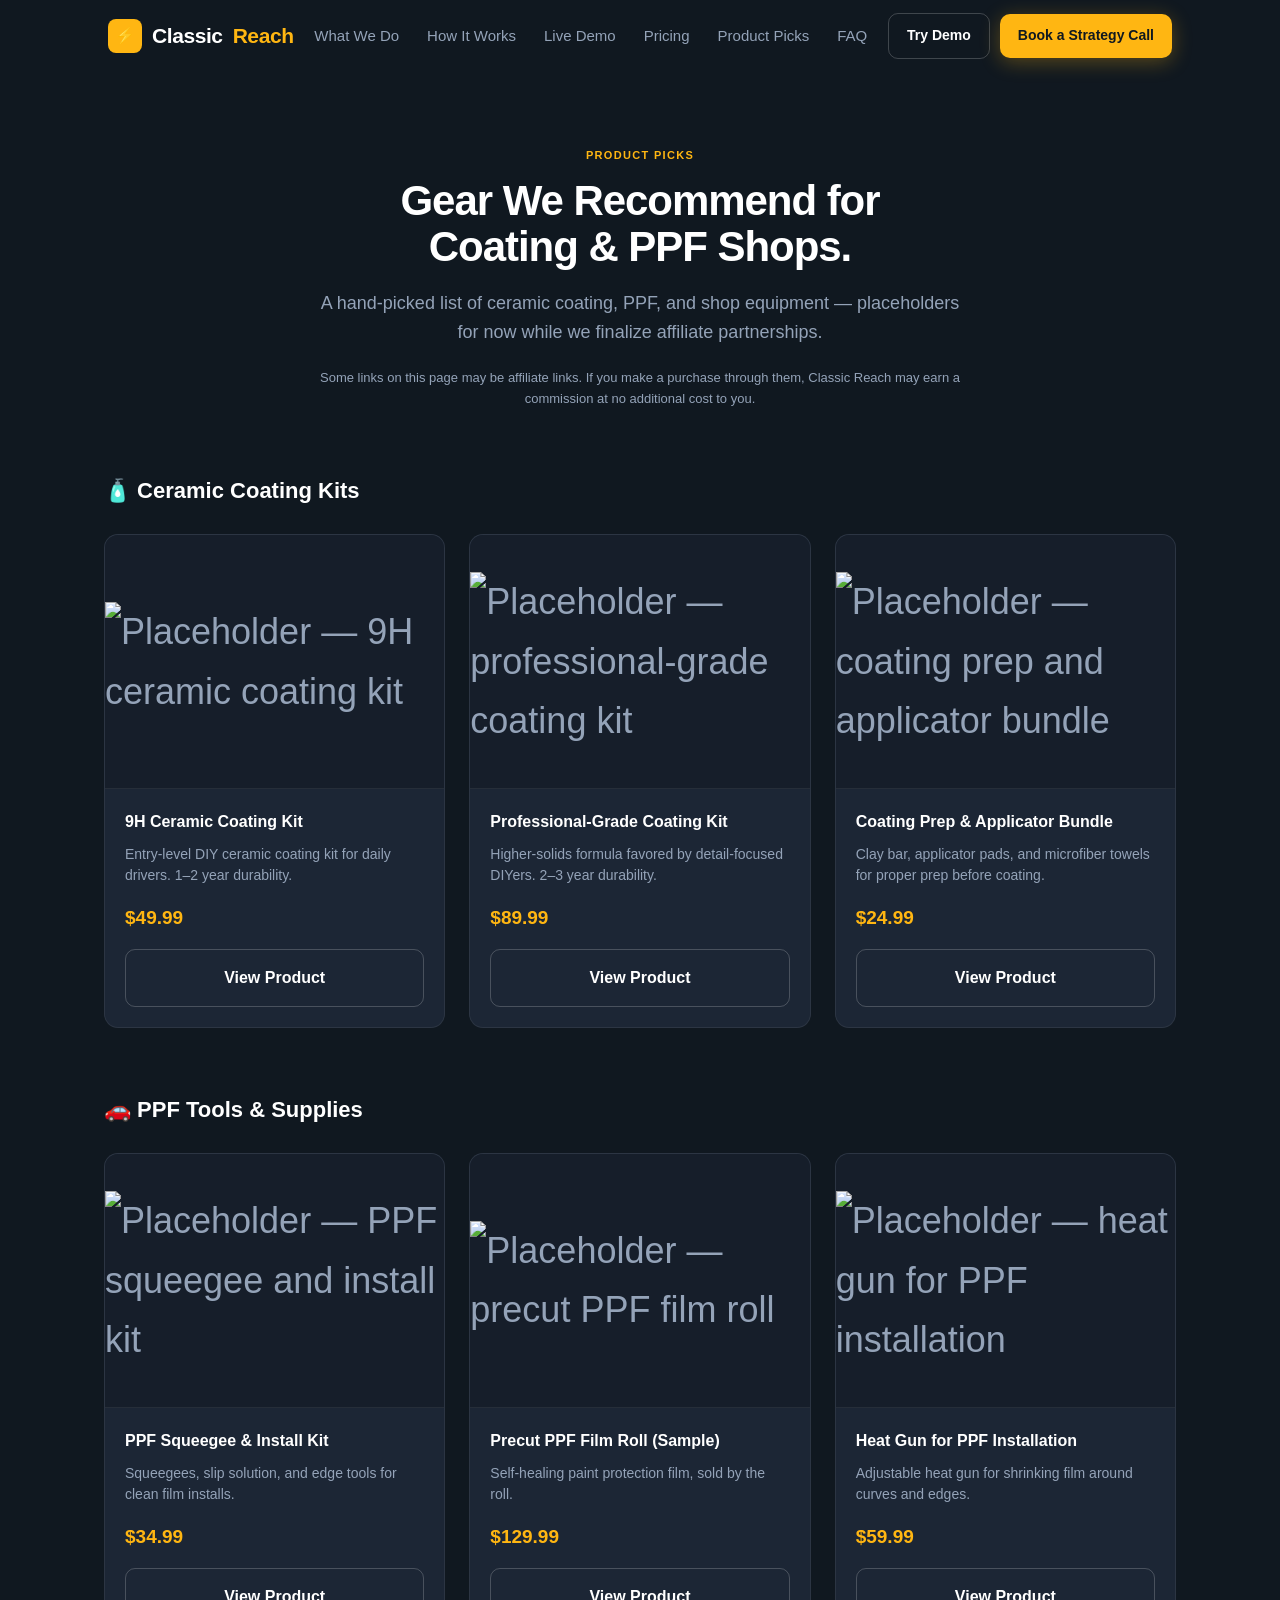
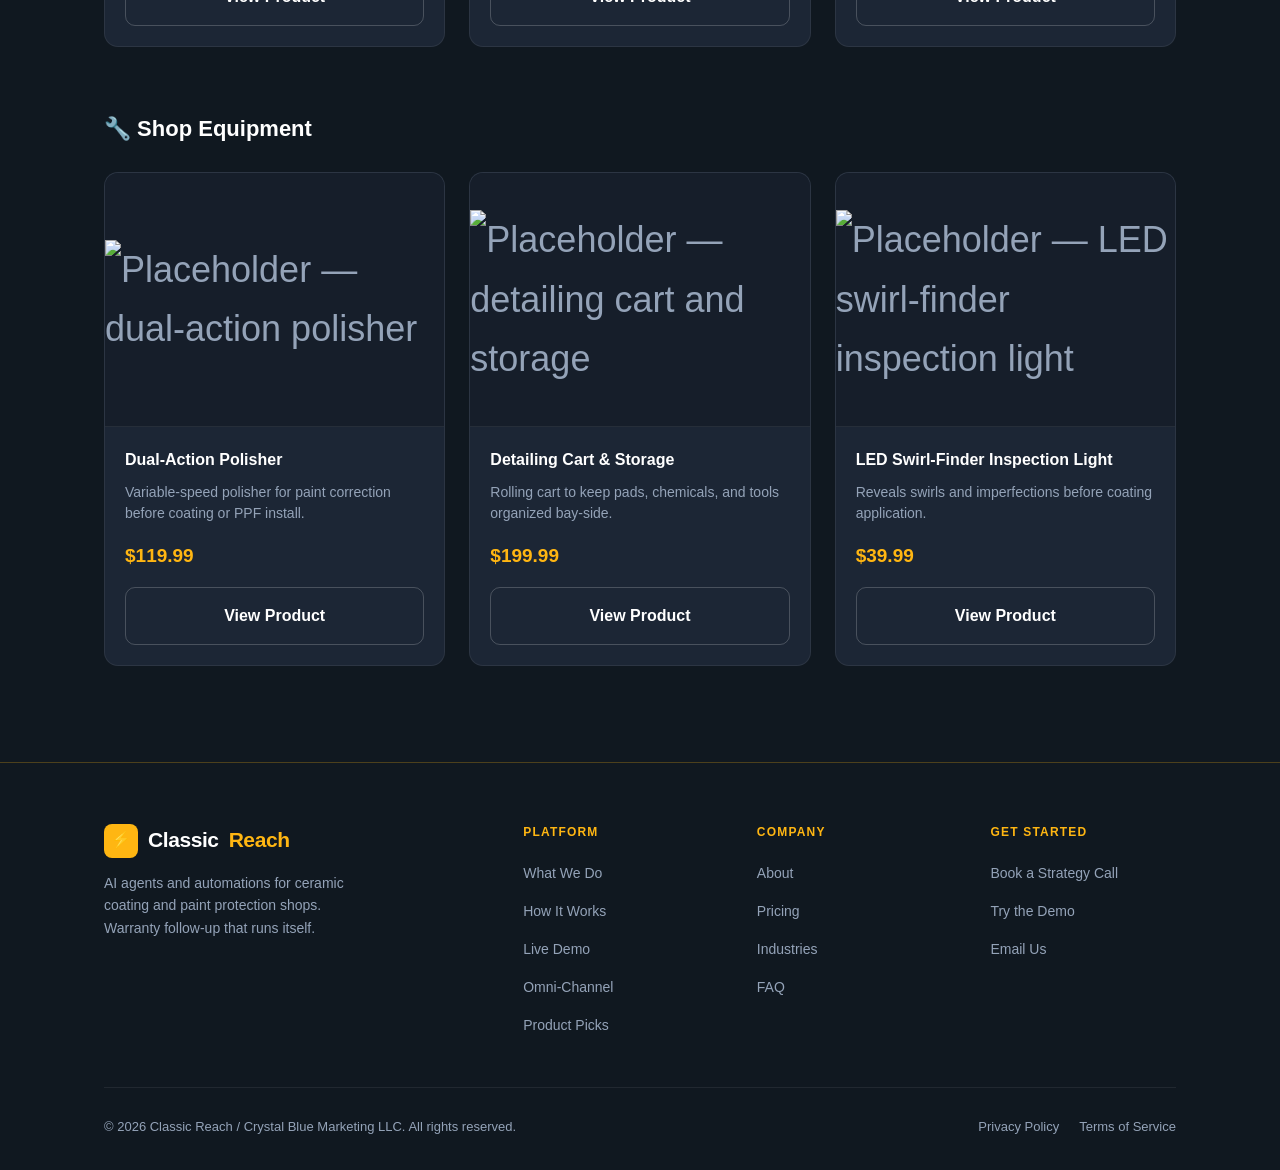
==== affiliate-products.html @ bcdd55a0 "Add Product Picks affiliate page with placeholder products New affiliate-products.html with dummy pr" ====
<!DOCTYPE html>
<html lang="en">
<head>
  <meta charset="UTF-8" />
  <meta name="viewport" content="width=device-width, initial-scale=1.0" />
  <meta name="description" content="Recommended ceramic coating kits, PPF tools, and shop equipment for coating and paint protection shops, hand-picked by Classic Reach." />
  <meta property="og:title" content="Recommended Products for Coating &amp; PPF Shops | Classic Reach" />
  <meta property="og:description" content="Ceramic coating kits, PPF tools, and shop equipment we recommend." />
  <title>Recommended Products for Coating &amp; PPF Shops | Classic Reach</title>
  <link rel="stylesheet" href="styles.css" />
  <link rel="icon" href="data:image/svg+xml,<svg xmlns='http://www.w3.org/2000/svg' viewBox='0 0 100 100'><rect width='100' height='100' rx='20' fill='%23FFB612'/><text y='.9em' font-size='60' x='50%' dominant-baseline='middle' text-anchor='middle'>⚡</text></svg>" />
</head>
<body>

<!-- ============================================================
     NAV
     ============================================================ -->
<nav id="cr-nav" class="scrolled">
  <div class="cr-nav-inner">
    <a href="/" class="cr-logo">
      <div class="cr-logo-mark">⚡</div>
      Classic<span>Reach</span>
    </a>

    <ul class="cr-nav-links">
      <li><a href="/#cr-capabilities">What We Do</a></li>
      <li><a href="/#cr-how">How It Works</a></li>
      <li><a href="/#cr-demo">Live Demo</a></li>
      <li><a href="/#cr-pricing">Pricing</a></li>
      <li><a href="/affiliate-products">Product Picks</a></li>
      <li><a href="/#cr-faq">FAQ</a></li>
    </ul>

    <div class="cr-nav-cta">
      <a href="/#cr-demo" class="cr-btn cr-btn-outline" style="padding:10px 18px;font-size:14px;">Try Demo</a>
      <a href="/#cr-cta" class="cr-btn cr-btn-gold" style="padding:10px 18px;font-size:14px;">Book a Strategy Call</a>
    </div>

    <button class="cr-hamburger" id="cr-hamburger" aria-label="Open menu">
      <span></span><span></span><span></span>
    </button>
  </div>
  <div class="cr-mobile-menu" id="cr-mobile-menu">
    <a href="/#cr-capabilities">What We Do</a>
    <a href="/#cr-how">How It Works</a>
    <a href="/#cr-demo">Live Demo</a>
    <a href="/#cr-pricing">Pricing</a>
    <a href="/affiliate-products">Product Picks</a>
    <a href="/#cr-faq">FAQ</a>
    <a href="/#cr-cta">Book a Strategy Call →</a>
  </div>
</nav>

<!-- ============================================================
     PRODUCT PICKS
     ============================================================ -->
<section id="cr-products" class="cr-section" style="padding-top:140px;">
  <div class="cr-container">
    <div class="cr-text-center">
      <span class="cr-label cr-fade">Product Picks</span>
      <h2 class="cr-title cr-fade cr-fade-delay-1">Gear We Recommend for<br>Coating &amp; PPF Shops.</h2>
      <p class="cr-sub cr-fade cr-fade-delay-2" style="margin-left:auto;margin-right:auto;">
        A hand-picked list of ceramic coating, PPF, and shop equipment — placeholders for now while we finalize affiliate partnerships.
      </p>
    </div>

    <p class="cr-products-disclosure cr-fade cr-fade-delay-2">
      Some links on this page may be affiliate links. If you make a purchase through them, Classic Reach may earn a commission at no additional cost to you.
    </p>

    <!--
      PLACEHOLDER CONTENT — every card below uses a dummy image, name, price,
      and href="#". Swap in real product name, image src, price, and the
      approved affiliate link once partnerships are confirmed.
    -->

    <!-- Category 1: Ceramic Coating Kits -->
    <div class="cr-products-category">
      <h3 class="cr-products-category-title">🧴 Ceramic Coating Kits</h3>
      <div class="cr-products-grid">

        <div class="cr-product-card cr-fade">
          <div class="cr-product-image">
            <img src="https://placehold.co/400x300/1c2635/94a3b8?text=Product+Photo" alt="Placeholder — 9H ceramic coating kit" />
          </div>
          <div class="cr-product-body">
            <div class="cr-product-name">9H Ceramic Coating Kit</div>
            <p class="cr-product-desc">Entry-level DIY ceramic coating kit for daily drivers. 1–2 year durability.</p>
            <div class="cr-product-price">$49.99</div>
            <a href="#" class="cr-btn cr-btn-outline cr-product-cta"><!-- TODO: affiliate link -->View Product</a>
          </div>
        </div>

        <div class="cr-product-card cr-fade cr-fade-delay-1">
          <div class="cr-product-image">
            <img src="https://placehold.co/400x300/1c2635/94a3b8?text=Product+Photo" alt="Placeholder — professional-grade coating kit" />
          </div>
          <div class="cr-product-body">
            <div class="cr-product-name">Professional-Grade Coating Kit</div>
            <p class="cr-product-desc">Higher-solids formula favored by detail-focused DIYers. 2–3 year durability.</p>
            <div class="cr-product-price">$89.99</div>
            <a href="#" class="cr-btn cr-btn-outline cr-product-cta"><!-- TODO: affiliate link -->View Product</a>
          </div>
        </div>

        <div class="cr-product-card cr-fade cr-fade-delay-2">
          <div class="cr-product-image">
            <img src="https://placehold.co/400x300/1c2635/94a3b8?text=Product+Photo" alt="Placeholder — coating prep and applicator bundle" />
          </div>
          <div class="cr-product-body">
            <div class="cr-product-name">Coating Prep &amp; Applicator Bundle</div>
            <p class="cr-product-desc">Clay bar, applicator pads, and microfiber towels for proper prep before coating.</p>
            <div class="cr-product-price">$24.99</div>
            <a href="#" class="cr-btn cr-btn-outline cr-product-cta"><!-- TODO: affiliate link -->View Product</a>
          </div>
        </div>

      </div>
    </div>

    <!-- Category 2: PPF Tools & Supplies -->
    <div class="cr-products-category">
      <h3 class="cr-products-category-title">🚗 PPF Tools &amp; Supplies</h3>
      <div class="cr-products-grid">

        <div class="cr-product-card cr-fade">
          <div class="cr-product-image">
            <img src="https://placehold.co/400x300/1c2635/94a3b8?text=Product+Photo" alt="Placeholder — PPF squeegee and install kit" />
          </div>
          <div class="cr-product-body">
            <div class="cr-product-name">PPF Squeegee &amp; Install Kit</div>
            <p class="cr-product-desc">Squeegees, slip solution, and edge tools for clean film installs.</p>
            <div class="cr-product-price">$34.99</div>
            <a href="#" class="cr-btn cr-btn-outline cr-product-cta"><!-- TODO: affiliate link -->View Product</a>
          </div>
        </div>

        <div class="cr-product-card cr-fade cr-fade-delay-1">
          <div class="cr-product-image">
            <img src="https://placehold.co/400x300/1c2635/94a3b8?text=Product+Photo" alt="Placeholder — precut PPF film roll" />
          </div>
          <div class="cr-product-body">
            <div class="cr-product-name">Precut PPF Film Roll (Sample)</div>
            <p class="cr-product-desc">Self-healing paint protection film, sold by the roll.</p>
            <div class="cr-product-price">$129.99</div>
            <a href="#" class="cr-btn cr-btn-outline cr-product-cta"><!-- TODO: affiliate link -->View Product</a>
          </div>
        </div>

        <div class="cr-product-card cr-fade cr-fade-delay-2">
          <div class="cr-product-image">
            <img src="https://placehold.co/400x300/1c2635/94a3b8?text=Product+Photo" alt="Placeholder — heat gun for PPF installation" />
          </div>
          <div class="cr-product-body">
            <div class="cr-product-name">Heat Gun for PPF Installation</div>
            <p class="cr-product-desc">Adjustable heat gun for shrinking film around curves and edges.</p>
            <div class="cr-product-price">$59.99</div>
            <a href="#" class="cr-btn cr-btn-outline cr-product-cta"><!-- TODO: affiliate link -->View Product</a>
          </div>
        </div>

      </div>
    </div>

    <!-- Category 3: Shop Equipment -->
    <div class="cr-products-category">
      <h3 class="cr-products-category-title">🔧 Shop Equipment</h3>
      <div class="cr-products-grid">

        <div class="cr-product-card cr-fade">
          <div class="cr-product-image">
            <img src="https://placehold.co/400x300/1c2635/94a3b8?text=Product+Photo" alt="Placeholder — dual-action polisher" />
          </div>
          <div class="cr-product-body">
            <div class="cr-product-name">Dual-Action Polisher</div>
            <p class="cr-product-desc">Variable-speed polisher for paint correction before coating or PPF install.</p>
            <div class="cr-product-price">$119.99</div>
            <a href="#" class="cr-btn cr-btn-outline cr-product-cta"><!-- TODO: affiliate link -->View Product</a>
          </div>
        </div>

        <div class="cr-product-card cr-fade cr-fade-delay-1">
          <div class="cr-product-image">
            <img src="https://placehold.co/400x300/1c2635/94a3b8?text=Product+Photo" alt="Placeholder — detailing cart and storage" />
          </div>
          <div class="cr-product-body">
            <div class="cr-product-name">Detailing Cart &amp; Storage</div>
            <p class="cr-product-desc">Rolling cart to keep pads, chemicals, and tools organized bay-side.</p>
            <div class="cr-product-price">$199.99</div>
            <a href="#" class="cr-btn cr-btn-outline cr-product-cta"><!-- TODO: affiliate link -->View Product</a>
          </div>
        </div>

        <div class="cr-product-card cr-fade cr-fade-delay-2">
          <div class="cr-product-image">
            <img src="https://placehold.co/400x300/1c2635/94a3b8?text=Product+Photo" alt="Placeholder — LED swirl-finder inspection light" />
          </div>
          <div class="cr-product-body">
            <div class="cr-product-name">LED Swirl-Finder Inspection Light</div>
            <p class="cr-product-desc">Reveals swirls and imperfections before coating application.</p>
            <div class="cr-product-price">$39.99</div>
            <a href="#" class="cr-btn cr-btn-outline cr-product-cta"><!-- TODO: affiliate link -->View Product</a>
          </div>
        </div>

      </div>
    </div>

    <!--
      COMPARISON CHARTS — intentionally left out per Larry's request.
      Add once non-professional / DIY affiliate programs are approved
      (no certification-gated pro programs available yet).
    -->

  </div>
</section>

<!-- ============================================================
     FOOTER
     ============================================================ -->
<footer id="cr-footer">
  <div class="cr-container">
    <div class="cr-footer-inner">
      <div class="cr-footer-brand">
        <a href="/" class="cr-logo" style="margin-bottom:14px; display:inline-flex;">
          <div class="cr-logo-mark">⚡</div>
          Classic<span>Reach</span>
        </a>
        <p class="cr-footer-tagline">AI agents and automations for ceramic coating and paint protection shops. Warranty follow-up that runs itself.</p>
      </div>
      <div class="cr-footer-col">
        <h4>Platform</h4>
        <ul class="cr-footer-links">
          <li><a href="/#cr-capabilities">What We Do</a></li>
          <li><a href="/#cr-how">How It Works</a></li>
          <li><a href="/#cr-demo">Live Demo</a></li>
          <li><a href="/#cr-omni">Omni-Channel</a></li>
          <li><a href="/affiliate-products">Product Picks</a></li>
        </ul>
      </div>
      <div class="cr-footer-col">
        <h4>Company</h4>
        <ul class="cr-footer-links">
          <li><a href="/#cr-workforce">About</a></li>
          <li><a href="/#cr-pricing">Pricing</a></li>
          <li><a href="/#cr-industries">Industries</a></li>
          <li><a href="/#cr-faq">FAQ</a></li>
        </ul>
      </div>
      <div class="cr-footer-col">
        <h4>Get Started</h4>
        <ul class="cr-footer-links">
          <li><a href="/#cr-cta">Book a Strategy Call</a></li>
          <li><a href="/#cr-demo">Try the Demo</a></li>
          <li><a href="mailto:crystalblue20221@gmail.com">Email Us</a></li>
        </ul>
      </div>
    </div>
    <div class="cr-footer-bottom">
      <p class="cr-footer-copy">© 2026 Classic Reach / Crystal Blue Marketing LLC. All rights reserved.</p>
      <div class="cr-footer-legal">
        <a href="/privacy-policy">Privacy Policy</a>
        <a href="/terms">Terms of Service</a>
      </div>
    </div>
  </div>
</footer>

<script src="main.js"></script>
</body>
</html>
---- styles.css ----
/* ============================================================
   Classic Reach — Main Stylesheet
   Brand Colors:
     Steelers Gold  #FFB612  (primary CTA, highlights)
     Black          #101820  (backgrounds)
     Blue           #003087  (secondary accent)
   ============================================================ */

:root {
  --cr-bg:          #101820;
  --cr-surface:     #161e2a;
  --cr-card:        #1c2635;
  --cr-card-2:      #22303f;
  --cr-text:        #ffffff;
  --cr-muted:       #94a3b8;
  --cr-gold:        #FFB612;
  --cr-gold-dark:   #d99800;
  --cr-gold-dim:    rgba(255,182,18,0.10);
  --cr-gold-border: rgba(255,182,18,0.25);
  --cr-blue:        #003087;
  --cr-blue-mid:    #0042bb;
  --cr-blue-dim:    rgba(0,48,135,0.20);
  --cr-border:      rgba(255,255,255,0.07);
  --cr-radius:      14px;
  --cr-shadow:      0 16px 56px rgba(0,0,0,0.55);
  --cr-max-w:       1120px;
  --cr-font:        -apple-system, BlinkMacSystemFont, "Segoe UI", Roboto, "Helvetica Neue", Arial, sans-serif;
}

/* ---- Reset ---- */
*, *::before, *::after { box-sizing: border-box; margin: 0; padding: 0; }
html { scroll-behavior: smooth; }
body {
  background: var(--cr-bg);
  color: var(--cr-text);
  font-family: var(--cr-font);
  font-size: 17px;
  line-height: 1.65;
  -webkit-font-smoothing: antialiased;
  overflow-x: hidden;
}
a { color: var(--cr-gold); text-decoration: none; transition: color .15s; }
a:hover { color: #fff; }
img { max-width: 100%; }
ul { list-style: none; }

/* ---- Layout ---- */
.cr-container { max-width: var(--cr-max-w); margin: 0 auto; padding: 0 24px; }
.cr-section { padding: 96px 0; }
.cr-section-alt { background: var(--cr-surface); }
.cr-text-center { text-align: center; }
.cr-text-center .cr-section-sub { margin-left: auto; margin-right: auto; }

/* ---- Typography ---- */
.cr-label {
  display: inline-block;
  font-size: 11px;
  font-weight: 700;
  letter-spacing: 0.12em;
  text-transform: uppercase;
  color: var(--cr-gold);
  margin-bottom: 14px;
}
.cr-title {
  font-size: 42px;
  font-weight: 900;
  line-height: 1.1;
  letter-spacing: -0.025em;
  margin-bottom: 18px;
}
.cr-sub {
  font-size: 18px;
  color: var(--cr-muted);
  line-height: 1.65;
  max-width: 640px;
}

/* ---- Buttons ---- */
.cr-btn {
  display: inline-flex;
  align-items: center;
  gap: 8px;
  padding: 15px 32px;
  border-radius: 10px;
  font-size: 16px;
  font-weight: 700;
  cursor: pointer;
  border: none;
  transition: background .15s, transform .08s, box-shadow .15s;
  text-decoration: none;
  white-space: nowrap;
}
.cr-btn:active { transform: scale(0.98); }

.cr-btn-gold {
  background: var(--cr-gold);
  color: #101820;
  box-shadow: 0 4px 20px rgba(255,182,18,0.3);
}
.cr-btn-gold:hover { background: var(--cr-gold-dark); color: #101820; box-shadow: 0 6px 32px rgba(255,182,18,0.45); }

.cr-btn-blue {
  background: var(--cr-blue);
  color: #fff;
  box-shadow: 0 4px 20px rgba(0,48,135,0.35);
}
.cr-btn-blue:hover { background: var(--cr-blue-mid); color: #fff; }

.cr-btn-outline {
  background: transparent;
  color: var(--cr-text);
  border: 1.5px solid rgba(255,255,255,0.2);
}
.cr-btn-outline:hover { border-color: var(--cr-gold); color: var(--cr-gold); background: var(--cr-gold-dim); }

/* ---- Fade-in animations ---- */
.cr-fade { opacity: 0; transform: translateY(24px); transition: opacity .6s ease, transform .6s ease; }
.cr-fade.visible { opacity: 1; transform: translateY(0); }
.cr-fade-delay-1 { transition-delay: .1s; }
.cr-fade-delay-2 { transition-delay: .2s; }
.cr-fade-delay-3 { transition-delay: .3s; }
.cr-fade-delay-4 { transition-delay: .4s; }
.cr-fade-delay-5 { transition-delay: .5s; }

/* ============================================================
   NAV
   ============================================================ */
#cr-nav {
  position: fixed; top: 0; left: 0; right: 0; z-index: 200;
  transition: background .2s, box-shadow .2s;
}
#cr-nav.scrolled {
  background: rgba(16,24,32,0.94);
  backdrop-filter: blur(14px);
  -webkit-backdrop-filter: blur(14px);
  box-shadow: 0 1px 0 rgba(255,182,18,0.12);
}
.cr-nav-inner {
  display: flex; align-items: center; justify-content: space-between;
  height: 72px; padding: 0 28px;
  max-width: var(--cr-max-w); margin: 0 auto;
}
.cr-logo {
  display: flex; align-items: center; gap: 10px;
  font-size: 21px; font-weight: 900; color: #fff;
  letter-spacing: -0.02em; text-decoration: none;
}
.cr-logo-mark {
  width: 34px; height: 34px;
  background: var(--cr-gold);
  border-radius: 8px;
  display: flex; align-items: center; justify-content: center;
  font-size: 16px;
  flex-shrink: 0;
}
.cr-logo span { color: var(--cr-gold); }
.cr-nav-links {
  display: flex; align-items: center; gap: 28px; list-style: none;
}
.cr-nav-links a { font-size: 15px; color: var(--cr-muted); font-weight: 500; }
.cr-nav-links a:hover { color: #fff; }
.cr-nav-cta { display: flex; align-items: center; gap: 10px; }
.cr-hamburger {
  display: none; flex-direction: column; gap: 5px;
  cursor: pointer; background: none; border: none; padding: 4px;
}
.cr-hamburger span { display: block; width: 22px; height: 2px; background: #fff; border-radius: 2px; }
.cr-mobile-menu {
  display: none; flex-direction: column;
  padding: 16px 24px 20px;
  background: rgba(16,24,32,0.97);
  border-top: 1px solid var(--cr-gold-border);
}
.cr-mobile-menu.open { display: flex; }
.cr-mobile-menu a {
  padding: 12px 0; font-size: 16px; color: var(--cr-muted);
  font-weight: 500; border-bottom: 1px solid var(--cr-border);
}
.cr-mobile-menu a:last-child { border-bottom: none; color: var(--cr-gold); font-weight: 700; }

/* ============================================================
   HERO
   ============================================================ */
#cr-hero {
  min-height: 100vh;
  display: flex; align-items: center;
  padding: 120px 0 80px;
  position: relative; overflow: hidden;
}
.cr-hero-bg {
  position: absolute; inset: 0;
  background:
    radial-gradient(ellipse 60% 55% at 65% 45%, rgba(255,182,18,0.07) 0%, transparent 65%),
    radial-gradient(ellipse 50% 45% at 15% 70%, rgba(0,48,135,0.1) 0%, transparent 60%);
  pointer-events: none;
}
.cr-hero-inner {
  display: grid; grid-template-columns: 1fr 1fr;
  gap: 60px; align-items: center;
}
.cr-hero-badge {
  display: inline-flex; align-items: center; gap: 8px;
  background: var(--cr-gold-dim);
  border: 1px solid var(--cr-gold-border);
  border-radius: 100px; padding: 6px 16px;
  font-size: 13px; font-weight: 700; color: var(--cr-gold);
  margin-bottom: 24px;
}
.cr-hero-badge-dot {
  width: 7px; height: 7px;
  background: var(--cr-gold); border-radius: 50%;
  animation: cr-blink 1.5s ease-in-out infinite;
}
@keyframes cr-blink { 0%, 100% { opacity: 1; } 50% { opacity: 0.25; } }
.cr-hero h1 {
  font-size: 60px; font-weight: 900;
  line-height: 1.04; letter-spacing: -0.03em;
  margin-bottom: 22px;
}
.cr-hero h1 em { font-style: normal; color: var(--cr-gold); }
.cr-hero-sub {
  font-size: 19px; color: var(--cr-muted);
  line-height: 1.65; margin-bottom: 36px; max-width: 480px;
}
.cr-hero-actions { display: flex; align-items: center; gap: 14px; flex-wrap: wrap; }
.cr-hero-trust {
  margin-top: 48px; display: flex;
  align-items: center; gap: 20px; flex-wrap: wrap;
}
.cr-hero-trust-item {
  display: flex; align-items: center; gap: 7px;
  font-size: 13px; color: var(--cr-muted);
}
.cr-hero-trust-check { color: var(--cr-gold); font-size: 14px; }

/* Hero visual card */
.cr-hero-visual {
  display: flex; justify-content: center; align-items: center;
}
.cr-phone-card {
  background: var(--cr-card);
  border: 1px solid var(--cr-gold-border);
  border-radius: 24px; padding: 28px; width: 320px;
  box-shadow: var(--cr-shadow), 0 0 0 1px rgba(255,182,18,0.05);
}
.cr-phone-header {
  display: flex; align-items: center; gap: 12px; margin-bottom: 20px;
}
.cr-phone-avatar {
  width: 44px; height: 44px;
  background: linear-gradient(135deg, var(--cr-gold), #ff8c00);
  border-radius: 50%;
  display: flex; align-items: center; justify-content: center;
  font-size: 20px;
}
.cr-phone-info { flex: 1; }
.cr-phone-name { font-weight: 700; font-size: 15px; }
.cr-phone-role { font-size: 12px; color: var(--cr-muted); }
.cr-phone-live {
  display: flex; align-items: center; gap: 5px;
  font-size: 11px; font-weight: 700; color: #22c55e;
  background: rgba(34,197,94,0.12); border-radius: 100px; padding: 4px 10px;
}
.cr-phone-live-dot { width: 6px; height: 6px; background: #22c55e; border-radius: 50%; animation: cr-blink 1.5s infinite; }
.cr-waveform {
  display: flex; align-items: center; justify-content: center;
  gap: 4px; height: 48px; margin-bottom: 16px;
}
.cr-wave-bar {
  width: 4px; background: var(--cr-gold);
  border-radius: 2px; opacity: 0.8;
  animation: cr-wave 1.3s ease-in-out infinite;
}
.cr-wave-bar:nth-child(1)  { height: 12px; animation-delay: 0.0s; }
.cr-wave-bar:nth-child(2)  { height: 24px; animation-delay: 0.1s; }
.cr-wave-bar:nth-child(3)  { height: 36px; animation-delay: 0.2s; }
.cr-wave-bar:nth-child(4)  { height: 44px; animation-delay: 0.3s; }
.cr-wave-bar:nth-child(5)  { height: 38px; animation-delay: 0.4s; }
.cr-wave-bar:nth-child(6)  { height: 30px; animation-delay: 0.35s; }
.cr-wave-bar:nth-child(7)  { height: 42px; animation-delay: 0.25s; }
.cr-wave-bar:nth-child(8)  { height: 34px; animation-delay: 0.15s; }
.cr-wave-bar:nth-child(9)  { height: 20px; animation-delay: 0.05s; }
.cr-wave-bar:nth-child(10) { height: 28px; animation-delay: 0.1s; }
.cr-wave-bar:nth-child(11) { height: 36px; animation-delay: 0.2s; }
.cr-wave-bar:nth-child(12) { height: 14px; animation-delay: 0.3s; }
@keyframes cr-wave { 0%, 100% { transform: scaleY(.45); opacity: .45; } 50% { transform: scaleY(1); opacity: 1; } }
.cr-phone-transcript { font-size: 13px; line-height: 1.5; }
.cr-phone-line { display: flex; gap: 8px; margin-bottom: 8px; }
.cr-phone-line-label {
  font-weight: 700; font-size: 11px;
  text-transform: uppercase; letter-spacing: .05em;
  flex-shrink: 0; padding-top: 1px;
}
.cr-phone-line-label.caller { color: #fde68a; }
.cr-phone-line-label.sarah  { color: var(--cr-gold); }
.cr-phone-line-text { color: var(--cr-muted); }

/* ============================================================
   PARTNER LOGOS
   ============================================================ */
#cr-logos {
  padding: 48px 0;
  border-top: 1px solid var(--cr-border);
  border-bottom: 1px solid var(--cr-border);
}
.cr-logos-label {
  text-align: center;
  font-size: 12px; font-weight: 700;
  letter-spacing: .1em; text-transform: uppercase;
  color: var(--cr-muted); margin-bottom: 28px;
}
.cr-logos-row {
  display: flex; align-items: center; justify-content: center;
  gap: 40px; flex-wrap: wrap;
}
.cr-logo-pill {
  display: flex; align-items: center; gap: 8px;
  background: var(--cr-card);
  border: 1px solid var(--cr-border);
  border-radius: 100px; padding: 10px 20px;
  font-size: 13px; font-weight: 600; color: var(--cr-muted);
  white-space: nowrap;
}
.cr-logo-pill span { font-size: 16px; }

/* ============================================================
   VALUE PROP — "This isn't software. This is a workforce."
   ============================================================ */
#cr-workforce {
  padding: 96px 0;
  background: var(--cr-blue);
  position: relative; overflow: hidden;
}
.cr-workforce-bg {
  position: absolute; inset: 0;
  background: radial-gradient(ellipse 70% 60% at 50% 50%, rgba(255,182,18,0.08) 0%, transparent 65%);
  pointer-events: none;
}
.cr-workforce-inner { text-align: center; max-width: 800px; margin: 0 auto; }
.cr-workforce-inner .cr-label { color: var(--cr-gold); }
.cr-workforce-inner h2 {
  font-size: 52px; font-weight: 900;
  letter-spacing: -0.03em; line-height: 1.08;
  margin-bottom: 20px;
}
.cr-workforce-inner h2 em { font-style: normal; color: var(--cr-gold); }
.cr-workforce-inner p {
  font-size: 19px; color: rgba(255,255,255,0.75);
  line-height: 1.7; margin-bottom: 40px;
}
.cr-workforce-bullets {
  display: grid; grid-template-columns: repeat(2, 1fr);
  gap: 16px; text-align: left; margin-bottom: 40px;
}
.cr-workforce-bullet {
  display: flex; align-items: flex-start; gap: 12px;
  background: rgba(255,255,255,0.06);
  border: 1px solid rgba(255,255,255,0.1);
  border-radius: 12px; padding: 16px 18px;
}
.cr-workforce-bullet-icon { font-size: 20px; flex-shrink: 0; }
.cr-workforce-bullet-text { font-size: 15px; font-weight: 600; line-height: 1.4; }

/* ============================================================
   CAPABILITIES MATRIX — "One AI Employee · Multiple Jobs"
   ============================================================ */
#cr-capabilities { padding: 96px 0; }
.cr-capabilities-header { margin-bottom: 56px; }
.cr-capabilities-stats {
  display: flex; gap: 32px; margin-top: 28px; flex-wrap: wrap;
}
.cr-cap-stat {
  display: flex; align-items: center; gap: 8px;
  font-size: 14px; font-weight: 700; color: var(--cr-muted);
}
.cr-cap-stat strong { color: var(--cr-gold); font-size: 18px; }

.cr-cap-grid {
  display: grid; grid-template-columns: repeat(3, 1fr);
  gap: 20px;
}
.cr-cap-category {
  background: var(--cr-card);
  border: 1px solid var(--cr-border);
  border-radius: var(--cr-radius); padding: 24px;
  transition: border-color .2s, transform .15s;
}
.cr-cap-category:hover { border-color: var(--cr-gold-border); transform: translateY(-3px); }
.cr-cap-cat-header {
  display: flex; align-items: center; gap: 10px;
  margin-bottom: 16px;
}
.cr-cap-cat-icon { font-size: 22px; }
.cr-cap-cat-name { font-size: 15px; font-weight: 800; }
.cr-cap-items {
  display: flex; flex-direction: column; gap: 8px;
}
.cr-cap-item {
  display: flex; align-items: flex-start; gap: 8px;
  font-size: 13px; color: var(--cr-muted); line-height: 1.4;
}
.cr-cap-item::before { content: '•'; color: var(--cr-gold); flex-shrink: 0; }

/* ============================================================
   LIVE STATS COUNTER
   ============================================================ */
#cr-stats {
  padding: 80px 0;
  background: var(--cr-card);
  border-top: 1px solid var(--cr-gold-border);
  border-bottom: 1px solid var(--cr-gold-border);
}
.cr-stats-header {
  text-align: center; margin-bottom: 48px;
}
.cr-stats-live {
  display: inline-flex; align-items: center; gap: 8px;
  font-size: 12px; font-weight: 700;
  color: #22c55e; letter-spacing: .08em;
  text-transform: uppercase; margin-bottom: 12px;
}
.cr-stats-live-dot {
  width: 8px; height: 8px;
  background: #22c55e; border-radius: 50%;
  animation: cr-blink 1.5s infinite;
}
.cr-stats-grid {
  display: grid; grid-template-columns: repeat(5, 1fr);
  gap: 0;
}
.cr-stat-item {
  text-align: center; padding: 20px 16px;
  border-right: 1px solid var(--cr-border);
}
.cr-stat-item:last-child { border-right: none; }
.cr-stat-number {
  font-size: 40px; font-weight: 900;
  color: var(--cr-gold); letter-spacing: -0.03em;
  line-height: 1; margin-bottom: 8px;
  font-variant-numeric: tabular-nums;
}
.cr-stat-desc { font-size: 13px; color: var(--cr-muted); line-height: 1.4; }

/* ============================================================
   HOW IT WORKS
   ============================================================ */
#cr-how { padding: 96px 0; background: var(--cr-surface); }
.cr-steps {
  display: grid; grid-template-columns: repeat(3, 1fr);
  gap: 0; margin-top: 60px; position: relative;
}
.cr-steps::before {
  content: '';
  position: absolute; top: 28px;
  left: calc(16.67% + 28px);
  right: calc(16.67% + 28px);
  height: 2px;
  background: linear-gradient(90deg, var(--cr-gold), rgba(255,182,18,.25));
}
.cr-step { display: flex; flex-direction: column; align-items: center; text-align: center; padding: 0 24px; }
.cr-step-num {
  width: 56px; height: 56px;
  background: var(--cr-bg);
  border: 2px solid var(--cr-gold);
  border-radius: 50%;
  display: flex; align-items: center; justify-content: center;
  font-size: 20px; font-weight: 900; color: var(--cr-gold);
  margin-bottom: 20px; position: relative; z-index: 1; flex-shrink: 0;
}
.cr-step h3 { font-size: 19px; font-weight: 800; margin-bottom: 10px; }
.cr-step p { font-size: 15px; color: var(--cr-muted); line-height: 1.6; }
.cr-step-tag {
  display: inline-block; margin-top: 12px;
  background: var(--cr-gold-dim);
  color: var(--cr-gold);
  font-size: 12px; font-weight: 700;
  border-radius: 100px; padding: 4px 12px;
  border: 1px solid var(--cr-gold-border);
}

/* ============================================================
   OMNICHANNEL
   ============================================================ */
#cr-omni { padding: 96px 0; }
.cr-omni-inner {
  display: grid; grid-template-columns: 1fr 1fr;
  gap: 80px; align-items: center; margin-top: 16px;
}
.cr-omni-channels {
  display: grid; grid-template-columns: repeat(3, 1fr);
  gap: 14px; margin-top: 32px;
}
.cr-channel-card {
  background: var(--cr-card);
  border: 1px solid var(--cr-border);
  border-radius: var(--cr-radius); padding: 20px 16px;
  text-align: center;
  transition: border-color .2s, transform .15s;
}
.cr-channel-card:hover { border-color: var(--cr-gold-border); transform: translateY(-3px); }
.cr-channel-icon { font-size: 28px; margin-bottom: 8px; display: block; }
.cr-channel-name { font-size: 13px; font-weight: 700; }
.cr-omni-benefits { display: flex; flex-direction: column; gap: 20px; }
.cr-omni-benefit { display: flex; gap: 16px; align-items: flex-start; }
.cr-omni-benefit-icon {
  width: 44px; height: 44px;
  background: var(--cr-gold-dim);
  border: 1px solid var(--cr-gold-border);
  border-radius: 12px;
  display: flex; align-items: center; justify-content: center;
  font-size: 20px; flex-shrink: 0;
}
.cr-omni-benefit-text h4 { font-size: 16px; font-weight: 800; margin-bottom: 4px; }
.cr-omni-benefit-text p { font-size: 14px; color: var(--cr-muted); line-height: 1.55; }

/* ============================================================
   VOICE DEMO
   ============================================================ */
#cr-demo { padding: 96px 0; background: var(--cr-surface); }
.cr-demo-frame {
  margin-top: 48px;
  background: var(--cr-card);
  border: 1px solid var(--cr-gold-border);
  border-radius: 24px; overflow: hidden;
  box-shadow: var(--cr-shadow);
  max-width: 600px; margin-left: auto; margin-right: auto;
}
.cr-demo-bar {
  background: var(--cr-card-2);
  padding: 14px 20px;
  display: flex; align-items: center; gap: 8px;
  border-bottom: 1px solid var(--cr-border);
}
.cr-demo-dot { width: 10px; height: 10px; border-radius: 50%; }
.cr-demo-dot-red    { background: #ef4444; }
.cr-demo-dot-yellow { background: var(--cr-gold); }
.cr-demo-dot-green  { background: #22c55e; }
.cr-demo-bar-label { margin-left: 8px; font-size: 13px; color: var(--cr-muted); font-weight: 500; }
.cr-demo-iframe-wrap { padding: 24px; }
.cr-demo-iframe-wrap iframe { width: 100%; height: 540px; border: none; border-radius: 12px; }
.cr-demo-note { text-align: center; margin-top: 24px; font-size: 14px; color: var(--cr-muted); }

/* ============================================================
   VIDEO SECTION
   ============================================================ */
#cr-video { padding: 96px 0; }
.cr-video-wrap {
  margin-top: 48px; max-width: 800px;
  margin-left: auto; margin-right: auto;
  background: var(--cr-card);
  border: 1px solid var(--cr-gold-border);
  border-radius: 24px; overflow: hidden;
  box-shadow: var(--cr-shadow);
  position: relative;
}
.cr-video-placeholder {
  aspect-ratio: 16/9;
  display: flex; flex-direction: column;
  align-items: center; justify-content: center;
  background: linear-gradient(135deg, var(--cr-card-2), var(--cr-card));
  cursor: pointer; gap: 16px;
}
.cr-video-play-btn {
  width: 80px; height: 80px;
  background: var(--cr-gold);
  border-radius: 50%;
  display: flex; align-items: center; justify-content: center;
  font-size: 30px;
  box-shadow: 0 8px 32px rgba(255,182,18,0.4);
  transition: transform .2s, box-shadow .2s;
}
.cr-video-play-btn:hover { transform: scale(1.08); box-shadow: 0 12px 40px rgba(255,182,18,0.55); }
.cr-video-placeholder p { color: var(--cr-muted); font-size: 15px; }
/* When video is ready, replace placeholder with: */
/* .cr-video-wrap iframe { width: 100%; aspect-ratio: 16/9; border: none; display: block; } */

/* ============================================================
   INDUSTRIES
   ============================================================ */
#cr-industries { padding: 96px 0; background: var(--cr-surface); }
.cr-industries-grid {
  display: grid; grid-template-columns: repeat(5, 1fr);
  gap: 14px; margin-top: 56px;
}
.cr-industry-card {
  background: var(--cr-card);
  border: 1px solid var(--cr-border);
  border-radius: var(--cr-radius); padding: 22px 16px;
  text-align: center;
  transition: border-color .2s, background .2s, transform .15s;
}
.cr-industry-card:hover { border-color: var(--cr-gold-border); background: var(--cr-card-2); transform: translateY(-3px); }
.cr-industry-icon { font-size: 34px; margin-bottom: 10px; display: block; }
.cr-industry-name { font-size: 13px; font-weight: 700; margin-bottom: 6px; }
.cr-industry-pain { font-size: 12px; color: var(--cr-muted); line-height: 1.45; }

/* ============================================================
   TESTIMONIALS
   ============================================================ */
#cr-testimonials { padding: 96px 0; }
.cr-testimonials-grid {
  display: grid; grid-template-columns: repeat(3, 1fr);
  gap: 24px; margin-top: 56px;
}
.cr-testimonial-card {
  background: var(--cr-card);
  border: 1px solid var(--cr-border);
  border-radius: 20px; padding: 28px;
  display: flex; flex-direction: column; gap: 20px;
  transition: border-color .2s;
}
.cr-testimonial-card:hover { border-color: var(--cr-gold-border); }
.cr-testimonial-stars { color: var(--cr-gold); font-size: 16px; letter-spacing: 2px; }
.cr-testimonial-quote { font-size: 15px; color: var(--cr-muted); line-height: 1.7; flex: 1; font-style: italic; }
.cr-testimonial-quote::before { content: '"'; font-size: 24px; color: var(--cr-gold); font-style: normal; line-height: 0; vertical-align: -8px; margin-right: 2px; }
.cr-testimonial-author { display: flex; align-items: center; gap: 12px; }
.cr-testimonial-avatar {
  width: 44px; height: 44px; border-radius: 50%;
  background: var(--cr-blue);
  display: flex; align-items: center; justify-content: center;
  font-size: 18px; font-weight: 800; color: #fff; flex-shrink: 0;
}
.cr-testimonial-name { font-weight: 700; font-size: 14px; }
.cr-testimonial-role { font-size: 12px; color: var(--cr-muted); }

/* ============================================================
   AFFILIATE PRODUCTS
   ============================================================ */
.cr-products-disclosure {
  font-size: 13px; color: var(--cr-muted); text-align: center;
  max-width: 640px; margin: 20px auto 0; line-height: 1.6;
}
.cr-products-category { margin-top: 64px; }
.cr-products-category:first-of-type { margin-top: 40px; }
.cr-products-category-title {
  font-size: 22px; font-weight: 800; margin-bottom: 24px;
  display: flex; align-items: center; gap: 10px;
}
.cr-products-grid {
  display: grid; grid-template-columns: repeat(3, 1fr);
  gap: 24px;
}
.cr-product-card {
  background: var(--cr-card);
  border: 1px solid var(--cr-border);
  border-radius: var(--cr-radius);
  overflow: hidden;
  display: flex; flex-direction: column;
  transition: border-color .2s, background .2s, transform .15s;
}
.cr-product-card:hover { border-color: var(--cr-gold-border); background: var(--cr-card-2); transform: translateY(-3px); }
.cr-product-image {
  aspect-ratio: 4/3;
  background: var(--cr-surface);
  display: flex; align-items: center; justify-content: center;
  font-size: 36px; color: var(--cr-muted);
  border-bottom: 1px solid var(--cr-border);
}
.cr-product-body { padding: 20px; display: flex; flex-direction: column; flex: 1; }
.cr-product-name { font-size: 16px; font-weight: 800; margin-bottom: 8px; }
.cr-product-desc { font-size: 14px; color: var(--cr-muted); line-height: 1.5; margin-bottom: 16px; flex: 1; }
.cr-product-price { font-size: 19px; font-weight: 900; color: var(--cr-gold); margin-bottom: 16px; }
.cr-product-cta { width: 100%; justify-content: center; }

/* ============================================================
   FAQ
   ============================================================ */
#cr-faq { padding: 96px 0; background: var(--cr-surface); }
.cr-faq-list {
  max-width: 720px; margin: 56px auto 0;
  display: flex; flex-direction: column; gap: 10px;
}
details.cr-faq-item {
  background: var(--cr-card);
  border: 1px solid var(--cr-border);
  border-radius: var(--cr-radius); overflow: hidden;
}
details.cr-faq-item[open] { border-color: var(--cr-gold-border); }
details.cr-faq-item summary {
  padding: 20px 24px; font-size: 16px; font-weight: 700;
  cursor: pointer; list-style: none;
  display: flex; justify-content: space-between; align-items: center; gap: 16px;
  user-select: none;
}
details.cr-faq-item summary::-webkit-details-marker { display: none; }
details.cr-faq-item summary::after {
  content: '+'; font-size: 24px; color: var(--cr-gold);
  flex-shrink: 0; transition: transform .2s; line-height: 1;
}
details.cr-faq-item[open] summary::after { transform: rotate(45deg); }
.cr-faq-body {
  padding: 0 24px 20px; font-size: 15px;
  color: var(--cr-muted); line-height: 1.7;
  border-top: 1px solid var(--cr-border); padding-top: 16px;
}

/* ============================================================
   FINAL CTA — "Stop Hiring. Start Deploying."
   ============================================================ */
#cr-cta {
  padding: 96px 0;
  background: var(--cr-blue);
  text-align: center; position: relative; overflow: hidden;
}
.cr-cta-bg {
  position: absolute; inset: 0;
  background: radial-gradient(ellipse 80% 70% at 50% 50%, rgba(255,182,18,0.08) 0%, transparent 65%);
  pointer-events: none;
}
#cr-cta .cr-label { color: var(--cr-gold); }
#cr-cta h2 {
  font-size: 52px; font-weight: 900;
  letter-spacing: -0.03em; line-height: 1.08; margin-bottom: 16px;
}
#cr-cta p {
  font-size: 18px; color: rgba(255,255,255,0.7);
  margin-bottom: 40px; max-width: 520px;
  margin-left: auto; margin-right: auto; line-height: 1.65;
}
.cr-cta-actions {
  display: flex; align-items: center; justify-content: center;
  gap: 16px; flex-wrap: wrap; margin-bottom: 48px;
}
.cr-calendar-placeholder {
  max-width: 680px; margin: 0 auto;
  background: rgba(255,255,255,0.05);
  border: 1px solid rgba(255,255,255,0.12);
  border-radius: 20px; padding: 40px;
  text-align: center; color: rgba(255,255,255,0.5); font-size: 14px;
}

/* ============================================================
   FOOTER
   ============================================================ */
#cr-footer {
  border-top: 1px solid var(--cr-gold-border);
  padding: 60px 0 32px;
}
.cr-footer-inner {
  display: grid; grid-template-columns: 2fr 1fr 1fr 1fr;
  gap: 48px; margin-bottom: 48px;
}
.cr-footer-brand .cr-logo { margin-bottom: 14px; display: inline-flex; }
.cr-footer-tagline { font-size: 14px; color: var(--cr-muted); line-height: 1.6; max-width: 240px; }
.cr-footer-col h4 {
  font-size: 12px; font-weight: 700;
  text-transform: uppercase; letter-spacing: .1em;
  color: var(--cr-gold); margin-bottom: 16px;
}
.cr-footer-links { display: flex; flex-direction: column; gap: 10px; }
.cr-footer-links a { font-size: 14px; color: var(--cr-muted); }
.cr-footer-links a:hover { color: #fff; }
.cr-footer-bottom {
  padding-top: 28px; border-top: 1px solid var(--cr-border);
  display: flex; justify-content: space-between;
  align-items: center; gap: 16px; flex-wrap: wrap;
}
.cr-footer-copy { font-size: 13px; color: var(--cr-muted); }
.cr-footer-legal { display: flex; gap: 20px; }
.cr-footer-legal a { font-size: 13px; color: var(--cr-muted); }

/* ============================================================
   POPUP MODAL
   ============================================================ */
.cr-modal-overlay {
  position: fixed; inset: 0; z-index: 9999;
  background: rgba(8,13,26,0.92);
  backdrop-filter: blur(10px);
  -webkit-backdrop-filter: blur(10px);
  display: flex; align-items: center; justify-content: center;
  padding: 16px;
  opacity: 0; visibility: hidden;
  transition: opacity .35s ease, visibility .35s ease;
}
.cr-modal-overlay.active {
  opacity: 1; visibility: visible;
}
.cr-modal {
  background: var(--cr-card);
  border: 1px solid var(--cr-gold-border);
  border-radius: 20px;
  width: 100%; max-width: 460px;
  max-height: 65vh;
  display: flex; flex-direction: column;
  position: relative;
  transform: scale(0.94) translateY(16px);
  transition: transform .35s ease;
  box-shadow: 0 24px 80px rgba(0,0,0,0.6);
}
.cr-modal-overlay.active .cr-modal {
  transform: scale(1) translateY(0);
}
.cr-modal-header {
  position: sticky; top: 0;
  background: var(--cr-card);
  padding: 16px 20px;
  display: flex; justify-content: space-between; align-items: center;
  border-bottom: 1px solid var(--cr-gold-border);
  z-index: 10;
}
.cr-modal-title {
  font-size: 15px; font-weight: 700; color: var(--cr-gold);
}
.cr-modal-sub {
  font-size: 12px; color: var(--cr-muted); margin-top: 2px;
}
.cr-modal-close {
  width: 34px; height: 34px; border-radius: 50%;
  background: var(--cr-card-2);
  border: 1px solid var(--cr-border);
  color: var(--cr-muted); font-size: 18px;
  cursor: pointer; display: flex; align-items: center; justify-content: center;
  transition: background .15s, color .15s; flex-shrink: 0;
  line-height: 1;
}
.cr-modal-close:hover { background: var(--cr-gold); color: #101820; }
.cr-modal-body {
  overflow-y: auto;
  flex: 1;
  -webkit-overflow-scrolling: touch;
}
.cr-modal-body iframe {
  width: 100%; height: 1697px; border: none; display: block;
}

/* ============================================================
   RESPONSIVE
   ============================================================ */
@media (max-width: 1024px) {
  .cr-hero h1 { font-size: 48px; }
  .cr-cap-grid { grid-template-columns: repeat(2, 1fr); }
  .cr-stats-grid { grid-template-columns: repeat(3, 1fr); }
  .cr-stat-item:nth-child(4), .cr-stat-item:nth-child(5) { border-top: 1px solid var(--cr-border); }
  .cr-industries-grid { grid-template-columns: repeat(3, 1fr); }
  .cr-footer-inner { grid-template-columns: 1fr 1fr; }
  .cr-products-grid { grid-template-columns: repeat(2, 1fr); }
}

@media (max-width: 768px) {
  .cr-nav-links, .cr-nav-cta { display: none; }
  .cr-hamburger { display: flex; }
  .cr-hero-inner { grid-template-columns: 1fr; text-align: center; gap: 40px; }
  .cr-hero h1 { font-size: 38px; }
  .cr-hero-sub { max-width: 100%; }
  .cr-hero-actions { justify-content: center; }
  .cr-hero-trust { justify-content: center; }
  .cr-hero-visual { order: -1; }
  .cr-phone-card { max-width: 320px; width: 100%; }
  .cr-workforce-inner h2 { font-size: 38px; }
  .cr-workforce-bullets { grid-template-columns: 1fr; }
  .cr-steps { grid-template-columns: 1fr; gap: 40px; }
  .cr-steps::before { display: none; }
  .cr-omni-inner { grid-template-columns: 1fr; gap: 40px; }
  .cr-cap-grid { grid-template-columns: 1fr; }
  .cr-stats-grid { grid-template-columns: repeat(2, 1fr); }
  .cr-stat-item { border-right: none; border-bottom: 1px solid var(--cr-border); }
  .cr-testimonials-grid { grid-template-columns: 1fr; }
  .cr-industries-grid { grid-template-columns: repeat(2, 1fr); }
  .cr-products-grid { grid-template-columns: 1fr; }
  .cr-footer-inner { grid-template-columns: 1fr 1fr; gap: 32px; }
  .cr-footer-bottom { flex-direction: column; text-align: center; }
  #cr-cta h2 { font-size: 36px; }
  .cr-title { font-size: 32px; }
}

@media (max-width: 480px) {
  .cr-hero h1 { font-size: 32px; }
  .cr-hero-actions { flex-direction: column; width: 100%; }
  .cr-btn { width: 100%; justify-content: center; }
  .cr-industries-grid { grid-template-columns: 1fr 1fr; }
  .cr-omni-channels { grid-template-columns: repeat(2, 1fr); }
  .cr-footer-inner { grid-template-columns: 1fr; }
  .cr-logos-row { gap: 12px; }
}
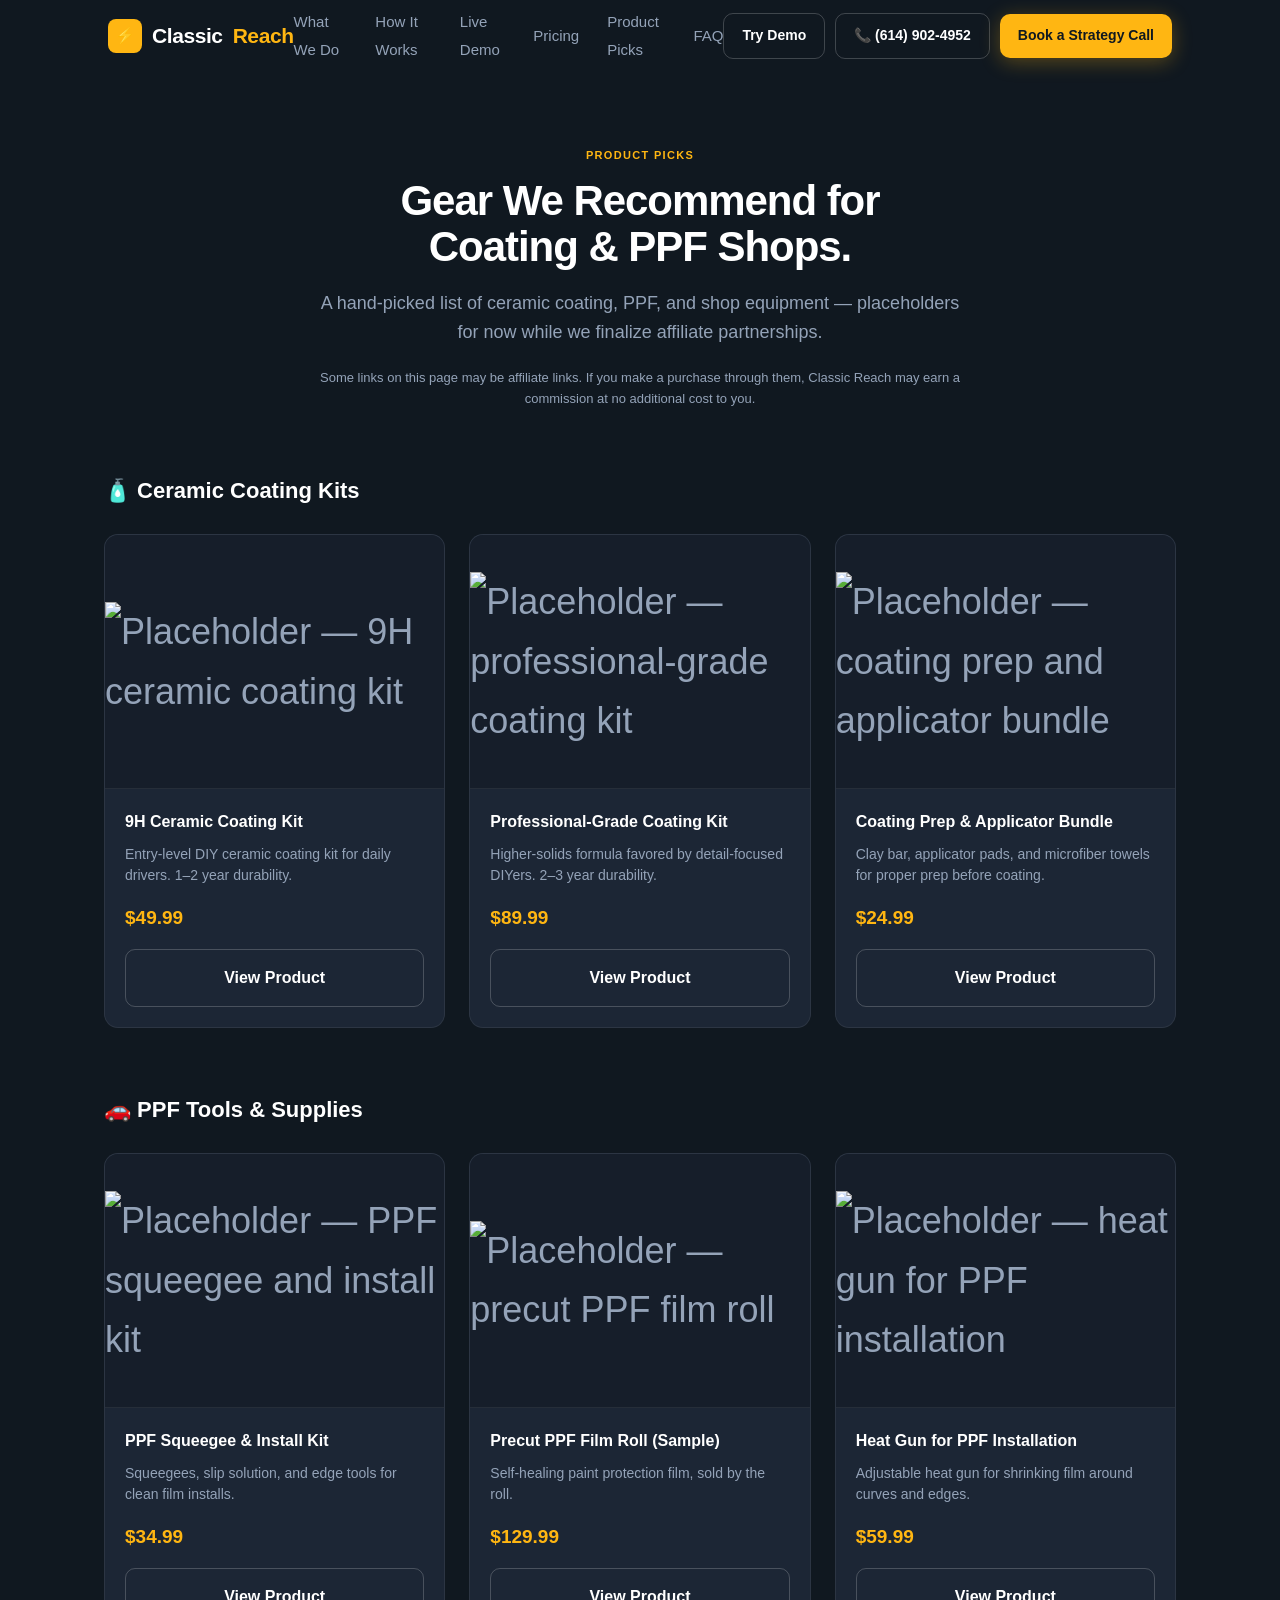
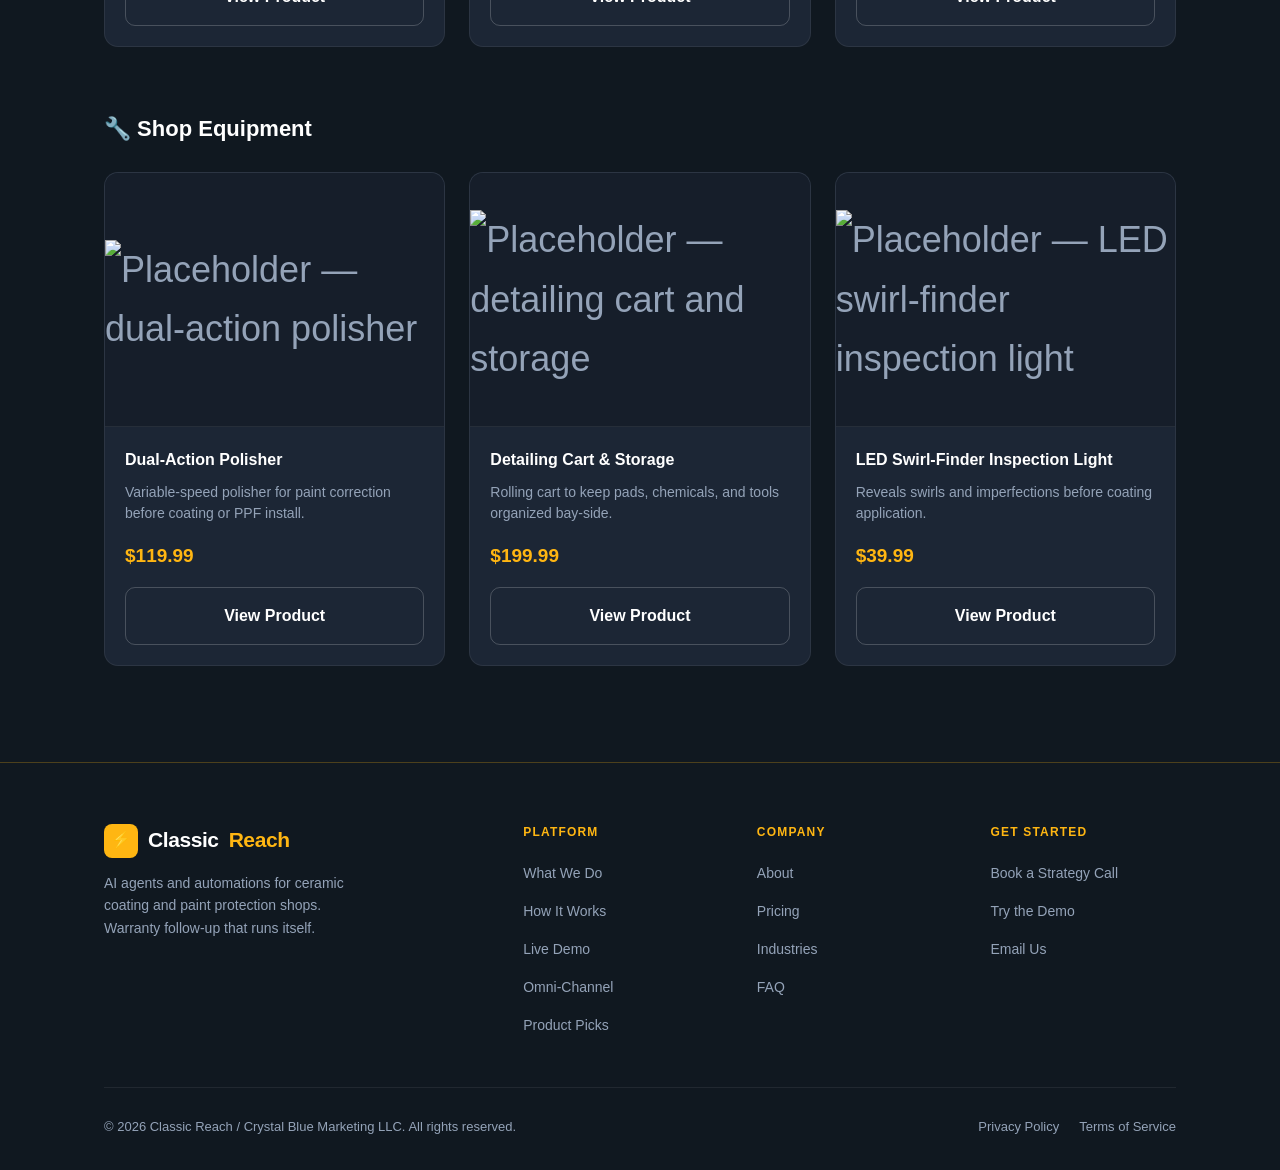
==== commit 2ee1cfb5: "Add call button to demo section Added a call button with phone number to the demo section." ====
--- a/affiliate-products.html
+++ b/affiliate-products.html
@@ -32,7 +32,7 @@
     </ul>
 
     <div class="cr-nav-cta">
-      <a href="/#cr-demo" class="cr-btn cr-btn-outline" style="padding:10px 18px;font-size:14px;">Try Demo</a>
+      <a href="/#cr-demo" class="cr-btn cr-btn-outline" style="padding:10px 18px;font-size:14px;">Try Demo</a> <a href="tel:+16149024952" class="cr-btn cr-btn-outline cr-call-btn" style="padding:10px 18px;font-size:14px;">📞 (614) 902-4952</a>
       <a href="/#cr-cta" class="cr-btn cr-btn-gold" style="padding:10px 18px;font-size:14px;">Book a Strategy Call</a>
     </div>
 
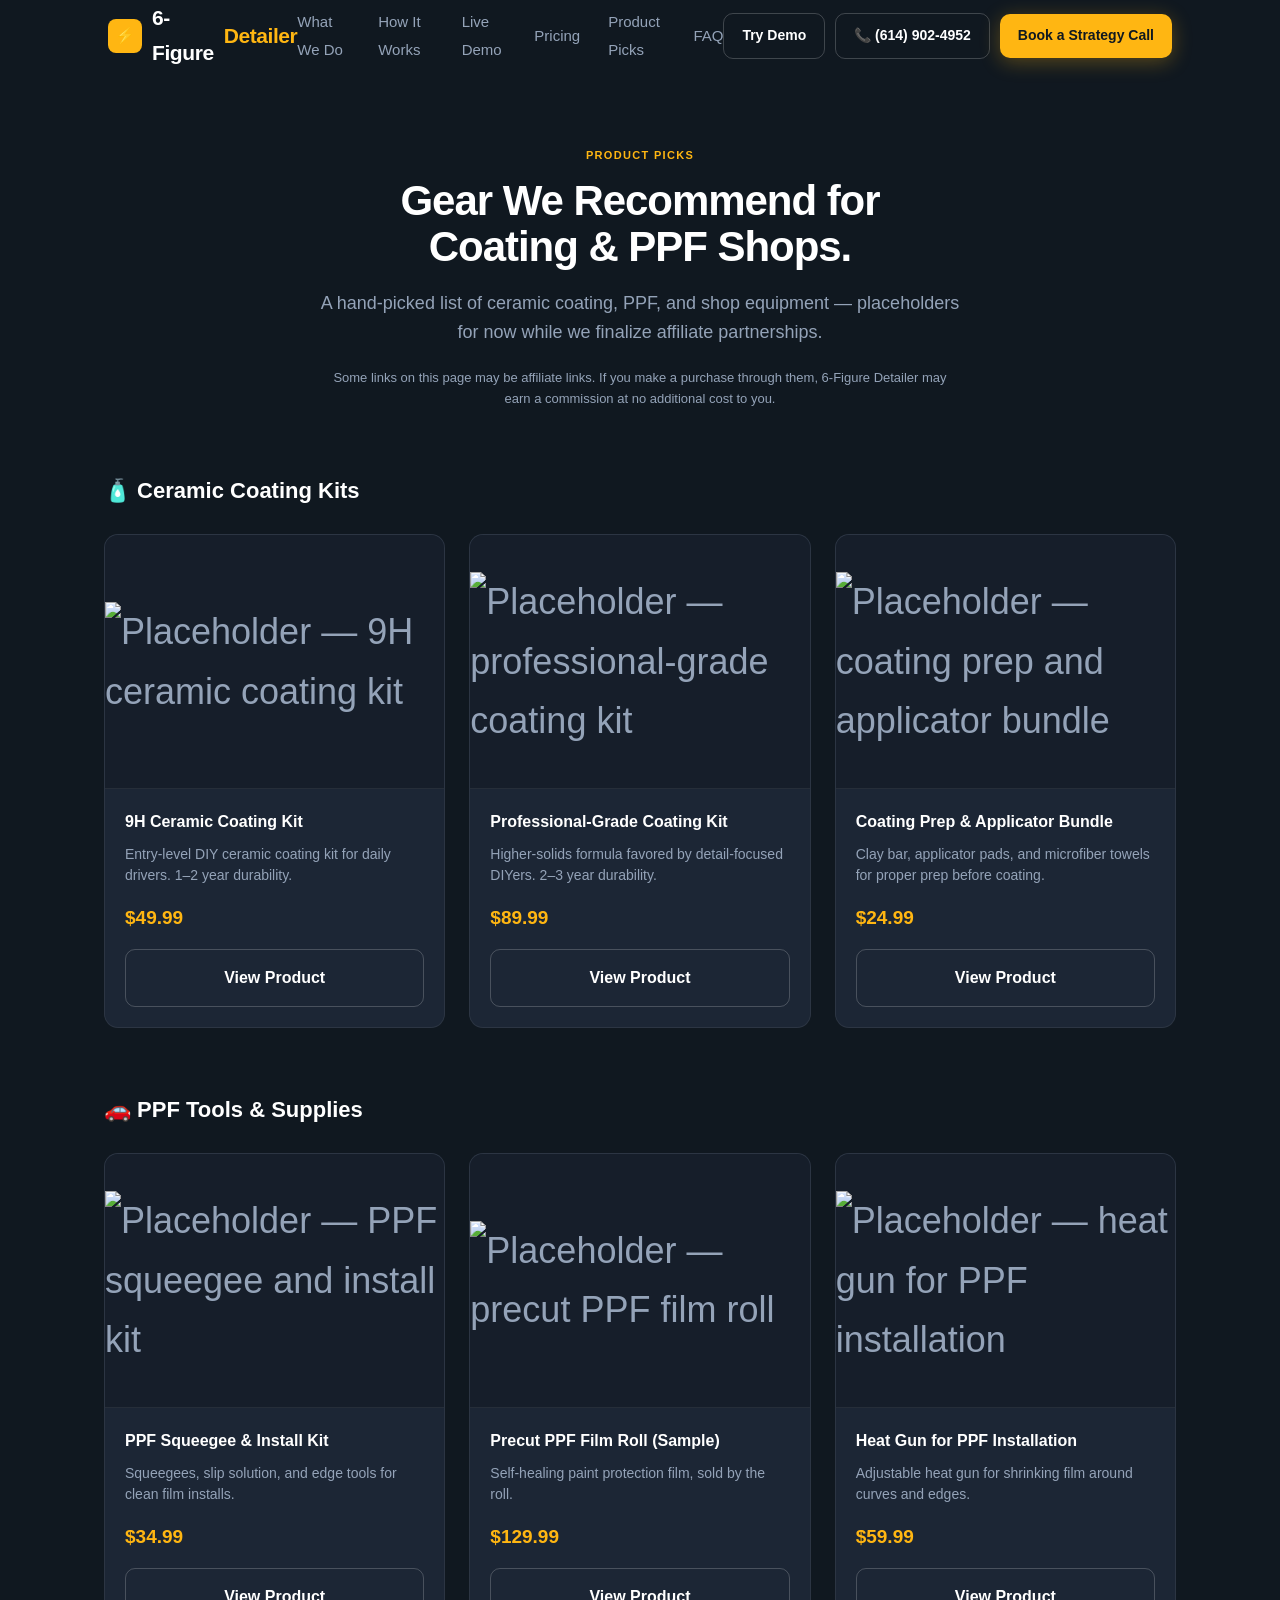
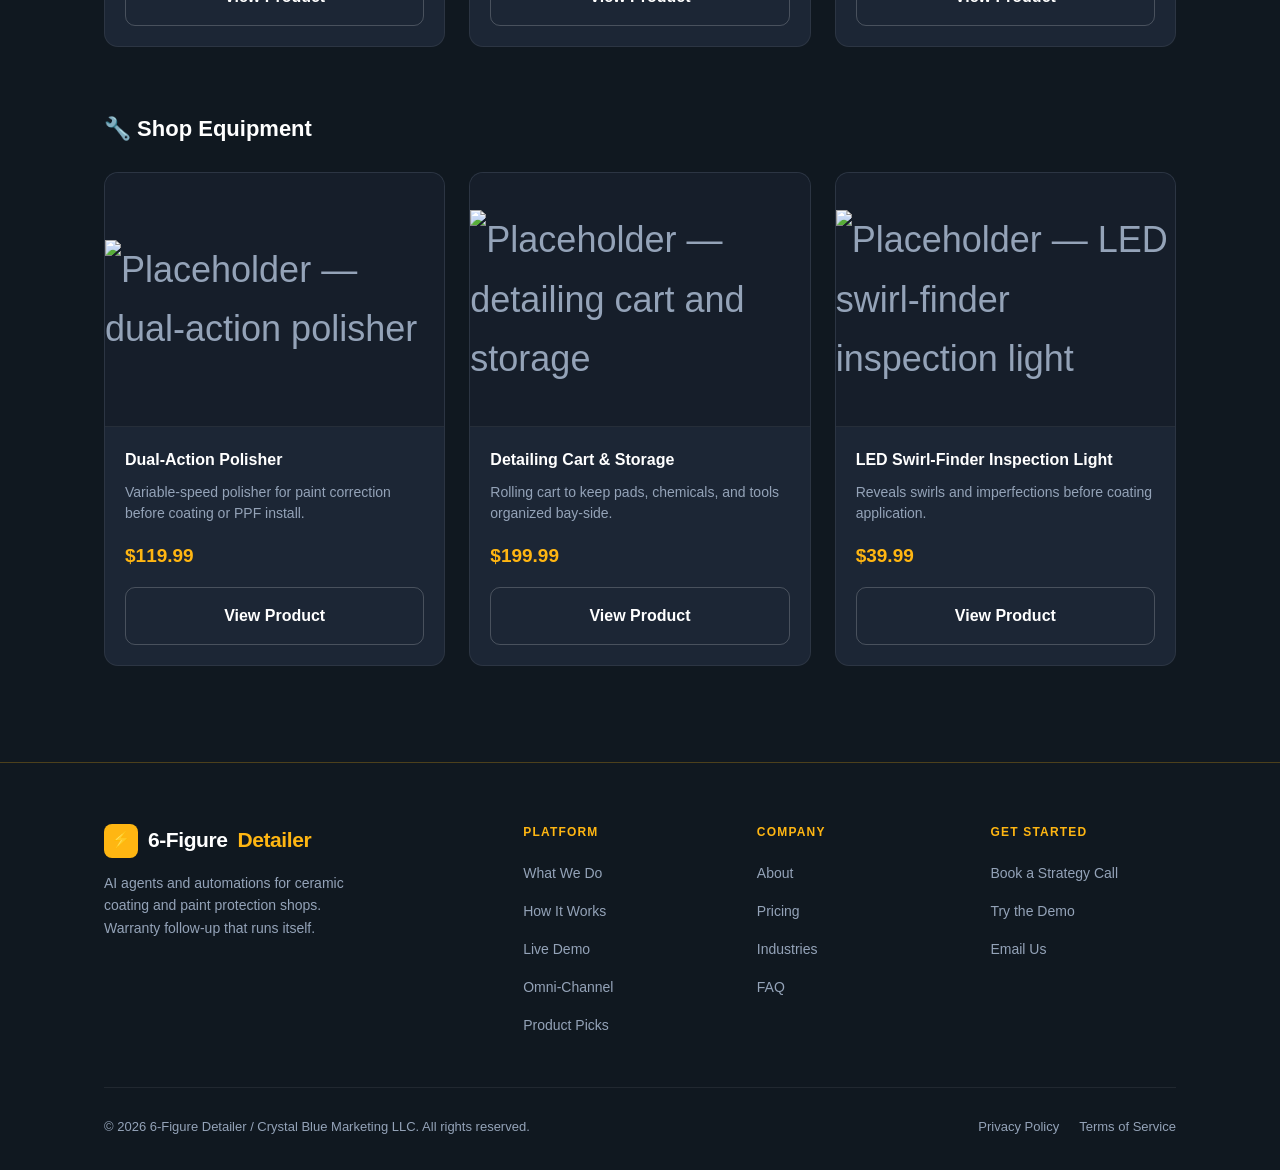
==== commit 6554d504: "Update branding from Classic Reach to 6-Figure Detailer" ====
--- a/affiliate-products.html
+++ b/affiliate-products.html
@@ -3,10 +3,10 @@
 <head>
   <meta charset="UTF-8" />
   <meta name="viewport" content="width=device-width, initial-scale=1.0" />
-  <meta name="description" content="Recommended ceramic coating kits, PPF tools, and shop equipment for coating and paint protection shops, hand-picked by Classic Reach." />
-  <meta property="og:title" content="Recommended Products for Coating &amp; PPF Shops | Classic Reach" />
+  <meta name="description" content="Recommended ceramic coating kits, PPF tools, and shop equipment for coating and paint protection shops, hand-picked by 6-Figure Detailer." />
+  <meta property="og:title" content="Recommended Products for Coating &amp; PPF Shops | 6-Figure Detailer" />
   <meta property="og:description" content="Ceramic coating kits, PPF tools, and shop equipment we recommend." />
-  <title>Recommended Products for Coating &amp; PPF Shops | Classic Reach</title>
+  <title>Recommended Products for Coating &amp; PPF Shops | 6-Figure Detailer</title>
   <link rel="stylesheet" href="styles.css" />
   <link rel="icon" href="data:image/svg+xml,<svg xmlns='http://www.w3.org/2000/svg' viewBox='0 0 100 100'><rect width='100' height='100' rx='20' fill='%23FFB612'/><text y='.9em' font-size='60' x='50%' dominant-baseline='middle' text-anchor='middle'>⚡</text></svg>" />
 </head>
@@ -19,7 +19,7 @@
   <div class="cr-nav-inner">
     <a href="/" class="cr-logo">
       <div class="cr-logo-mark">⚡</div>
-      Classic<span>Reach</span>
+      6-Figure<span>Detailer</span>
     </a>
 
     <ul class="cr-nav-links">
@@ -65,7 +65,7 @@
     </div>
 
     <p class="cr-products-disclosure cr-fade cr-fade-delay-2">
-      Some links on this page may be affiliate links. If you make a purchase through them, Classic Reach may earn a commission at no additional cost to you.
+      Some links on this page may be affiliate links. If you make a purchase through them, 6-Figure Detailer may earn a commission at no additional cost to you.
     </p>
 
     <!--
@@ -224,7 +224,7 @@
       <div class="cr-footer-brand">
         <a href="/" class="cr-logo" style="margin-bottom:14px; display:inline-flex;">
           <div class="cr-logo-mark">⚡</div>
-          Classic<span>Reach</span>
+          6-Figure<span>Detailer</span>
         </a>
         <p class="cr-footer-tagline">AI agents and automations for ceramic coating and paint protection shops. Warranty follow-up that runs itself.</p>
       </div>
@@ -257,7 +257,7 @@
       </div>
     </div>
     <div class="cr-footer-bottom">
-      <p class="cr-footer-copy">© 2026 Classic Reach / Crystal Blue Marketing LLC. All rights reserved.</p>
+      <p class="cr-footer-copy">© 2026 6-Figure Detailer / Crystal Blue Marketing LLC. All rights reserved.</p>
       <div class="cr-footer-legal">
         <a href="/privacy-policy">Privacy Policy</a>
         <a href="/terms">Terms of Service</a>
